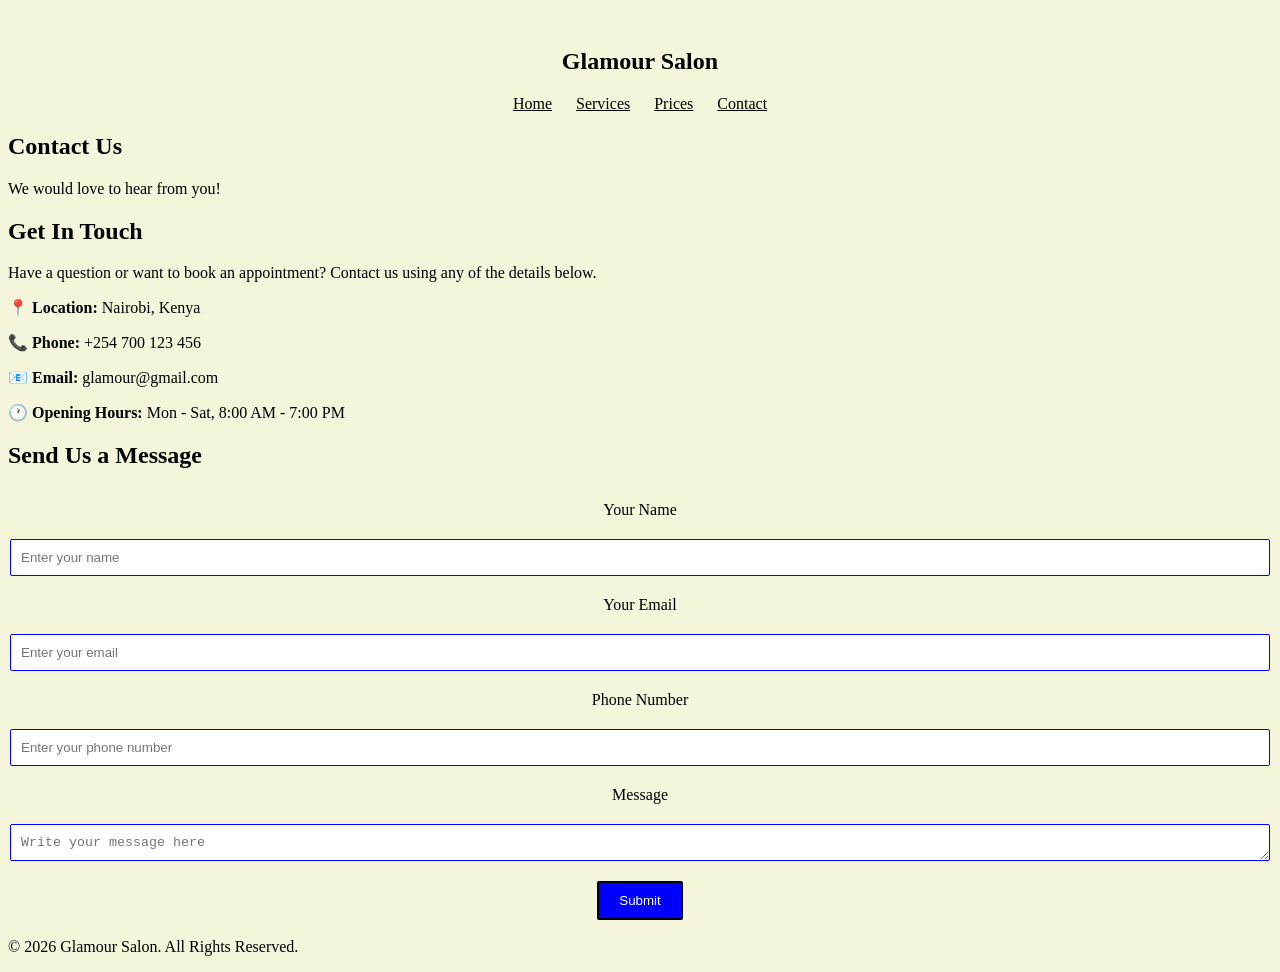
==== contact.html @ 6816cead "Initial salon website" ====
<!doctype html>
<html lang="en">
  <head>
    <meta charset="UTF-8" />
    <meta name="viewport" content="width=device-width, initial-scale=1.0" />
    <title>GLOW BEAUTY CALON CONTACT US</title>
    <link rel="stylesheet" href="style.css" />
  </head>
  <body>
    <header>
      <nav>
        <h1>Glamour Salon</h1>
        <div class="nav-links">
          <a href="index.html">Home</a>
          <a href="services.html">Services</a>
          <a href="price.html">Prices</a>
          <a href="contact.html">Contact</a>
        </div>
      </nav>
    </header>
    <section class="contact-hero">
      <h2>Contact Us</h2>
      <p>We would love to hear from you!</p>
    </section>
    <section class="contact-section">
      <div class="contact-info">
        <h2>Get In Touch</h2>
        <p>
          Have a question or want to book an appointment? Contact us using any
          of the details below.
        </p>
        <div class="contact-details">
          <p><strong>📍 Location:</strong> Nairobi, Kenya</p>
          <p><strong>📞 Phone:</strong> +254 700 123 456</p>
          <p><strong>📧 Email:</strong> glamour@gmail.com</p>
          <p><strong>🕐 Opening Hours:</strong> Mon - Sat, 8:00 AM - 7:00 PM</p>
        </div>
      </div>
      <div class="contact-form">
        <h2>Send Us a Message</h2>
        <form>
          <label for="name">Your Name</label>
          <input type="text" id="name" placeholder="Enter your name" />
          <label for="email">Your Email</label>
          <input type="email" id="email" placeholder="Enter your email" />
          <label for="phone">Phone Number</label>
          <input type="tel" id="phone" placeholder="Enter your phone number" />
          <label for="message">Message</label>
          <textarea
            id="message"
            rows="1"
            placeholder="Write your message here"
          ></textarea>
          <button type="submit">Submit</button>
        </form>
      </div>
    </section>
    <footer><p>&copy; 2026 Glamour Salon. All Rights Reserved.</p></footer>
  </body>
</html>
---- style.css ----
.hero-content {
text-align: center;
font-family: arial;
padding-top:100px;
padding-left:100px;
padding-right: 100px;
animation: fade-up 900ms ease-out both;
}

nav { 
text-align:center;
padding-top:20px;
animation: fade-down 700ms ease-out both;
}

nav a { 
color: black;
display: inline-block;
margin: 0 10px;
 
}

div a {
    color:black;
}

ul {
 display: flex;
 flex-wrap:wrap;
 align-content: center ;
list-style: none;
justify-content: center;
gap:20px;
 
}

img {
 
 
    width: 200px;
    height: 200px;
    object-fit: cover;
    border-radius: 10px;
    
}

body {
background-color: beige;
}

ul h2{
    font-family: Arial, Helvetica, sans-serif;
    color:blue;
    padding-top :40px;
}

.hero-form {
    display: flex;
    justify-content: center;
    align-items: center;
    gap: 20px;
    flex-wrap: wrap;
    padding: 0;
    margin-top: 30px;
    color: black;
   
}

.hero-form a{
    background-color: aqua;
    text-decoration: none;
    display: inline-block;
    padding: 12px 24px;
    text-align: center;
}    
 .contact-form form {
    display: flex;
    justify-content: center;
    align-items: center;
    gap: 20px;
    flex-wrap: wrap;
    padding: 2px;
    margin-top: 30px;
    color: black;
    resize:vertical;
 }

 .contact-form input{
    width: 100%;
    padding: 10px;
    border: 1px solid blue;
    border-radius: 2px;
    resize: vertical;
 }

 .contact-form textarea {
    width: 100%;
    padding: 10px;
    border: 1px solid blue;
    border-radius: 2px;
    resize: vertical;
 }

 .contact-form button {
    background-color: blue;
    color: white;
    border: 2px solid black;
    padding: 10px 20px;
    border-radius: 2px;
    cursor: pointer;
 }

  .price {
    width: 50%;
    margin: 50px auto;
    text-align: center;
}

.price h1 {
    margin-bottom: 20px;
}

.price table {
    width: 100%;
    border-collapse: collapse;
    margin-bottom: 30px;
}

.price th,
.price td {
    border: 2px solid black;
    padding: 15px;
    text-align: left;
}

.price th {
    background-color: pink;
}

.price a{
    background-color: aqua;
    text-decoration: none;
    display: inline-block;
    padding: 12px 24px;
    text-align: center;
}
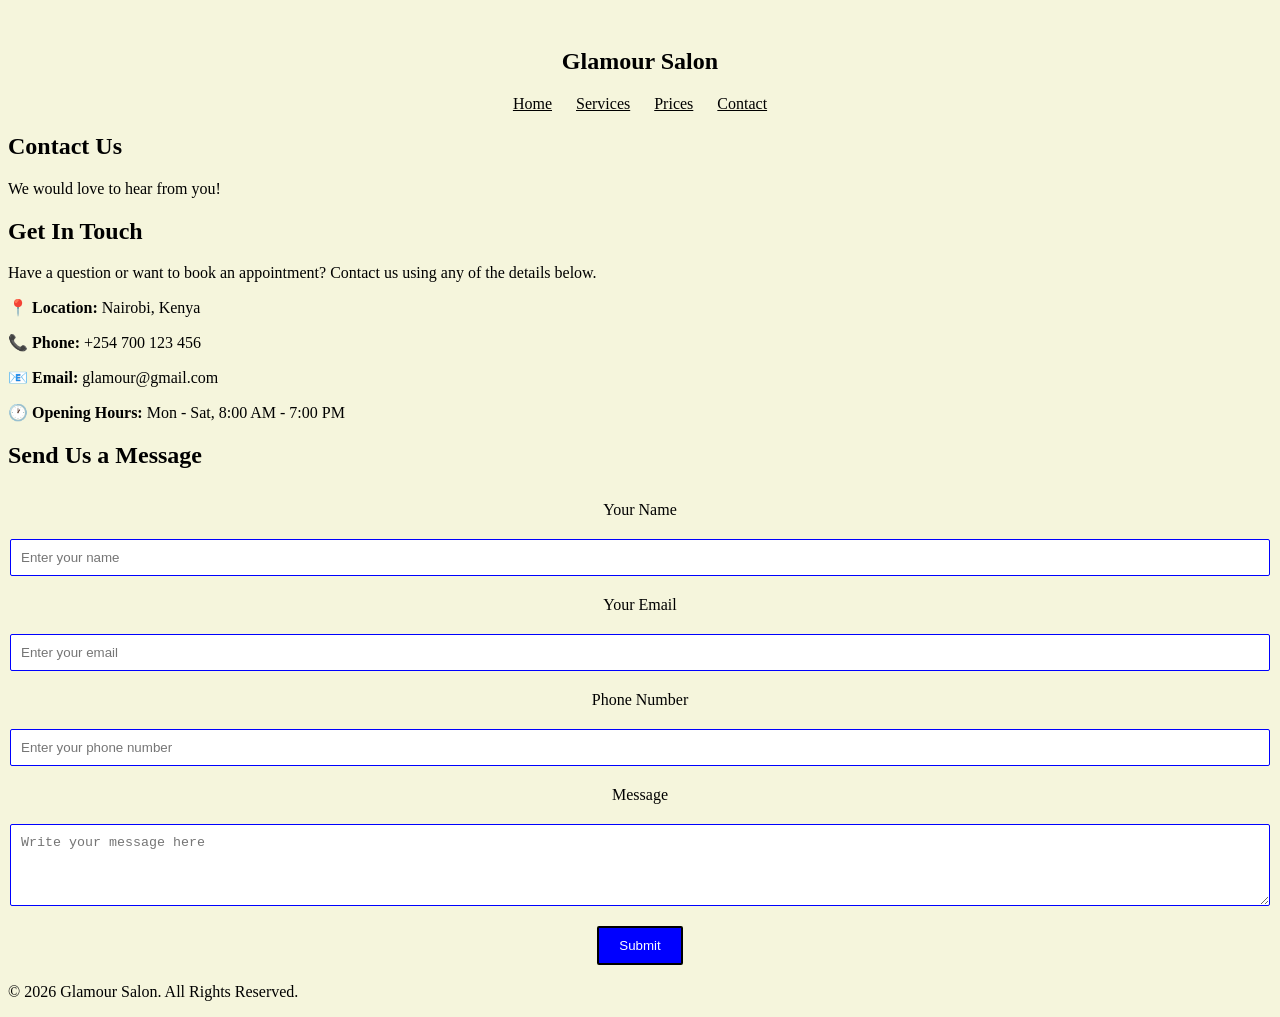
==== commit 4c1cda96: "Fix contact form Formspree integration" ====
--- a/contact.html
+++ b/contact.html
@@ -38,19 +38,42 @@
       </div>
       <div class="contact-form">
         <h2>Send Us a Message</h2>
-        <form>
+        <form action="https://formspree.io/f/meaqvzow" method="POST">
           <label for="name">Your Name</label>
-          <input type="text" id="name" placeholder="Enter your name" />
+          <input
+            type="text"
+            id="name"
+            name="name"
+            placeholder="Enter your name"
+            required
+          />
+
           <label for="email">Your Email</label>
-          <input type="email" id="email" placeholder="Enter your email" />
+          <input
+            type="email"
+            id="email"
+            name="email"
+            placeholder="Enter your email"
+            required
+          />
+
           <label for="phone">Phone Number</label>
-          <input type="tel" id="phone" placeholder="Enter your phone number" />
+          <input
+            type="tel"
+            id="phone"
+            name="phone"
+            placeholder="Enter your phone number"
+          />
+
           <label for="message">Message</label>
           <textarea
             id="message"
-            rows="1"
+            name="message"
+            rows="4"
             placeholder="Write your message here"
+            required
           ></textarea>
+
           <button type="submit">Submit</button>
         </form>
       </div>
--- a/style.css
+++ b/style.css
@@ -4,13 +4,11 @@
 padding-top:100px;
 padding-left:100px;
 padding-right: 100px;
-animation: fade-up 900ms ease-out both;
 }
 
 nav { 
 text-align:center;
 padding-top:20px;
-animation: fade-down 700ms ease-out both;
 }
 
 nav a { 
@@ -140,7 +138,6 @@
 .price a{
     background-color: aqua;
     text-decoration: none;
-    display: inline-block;
     padding: 12px 24px;
     text-align: center;
 }
